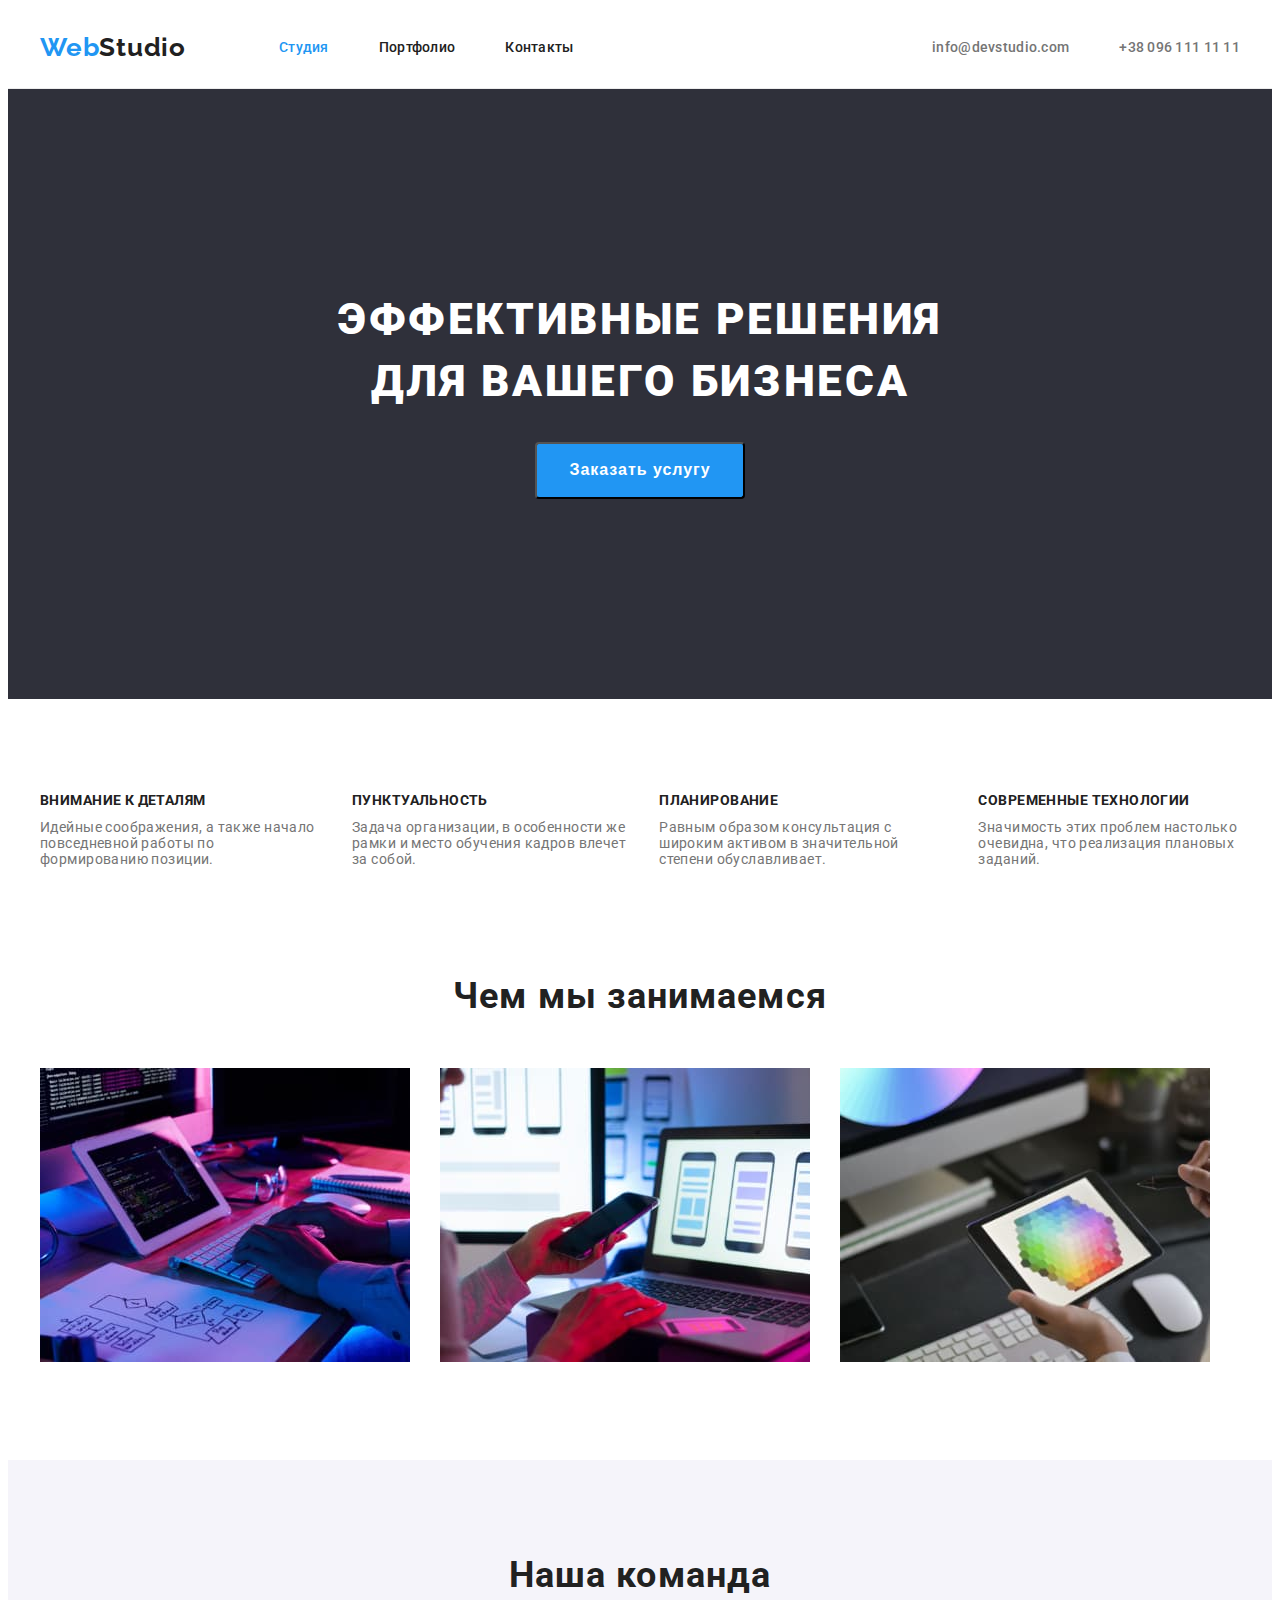
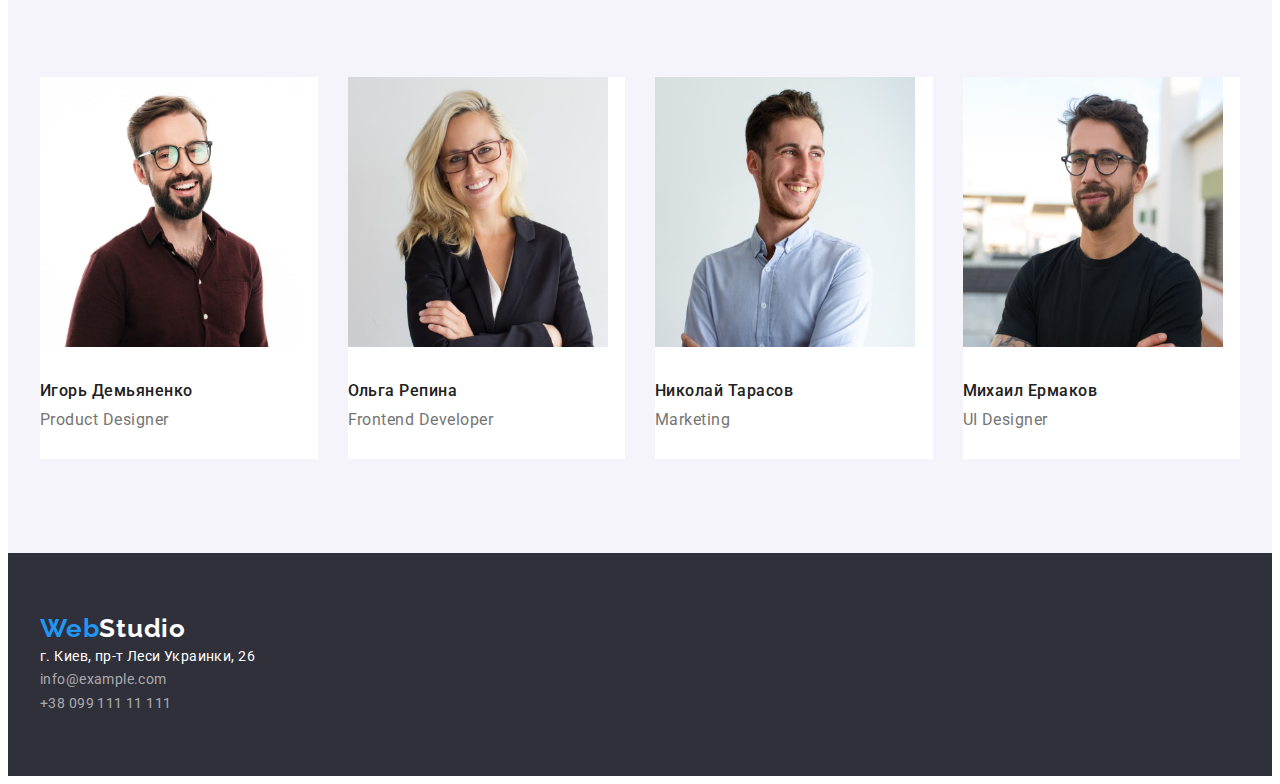
==== index.html @ b8b25bc4 "Homework-03" ====
<!DOCTYPE html>
<html lang="ru">
<head>
    <meta charset="UTF-8">
    <meta http-equiv="X-UA-Compatible" content="IE=edge">
    <meta name="viewport" content="width=device-width, initial-scale=1.0">
    <title>Document</title>
    <link rel="preconnect" href="https://fonts.googleapis.com">
    <link rel="preconnect" href="https://fonts.gstatic.com" crossorigin>
    <link rel="preconnect" href="https://fonts.googleapis.com">
    <link rel="preconnect" href="https://fonts.gstatic.com" crossorigin>
    <link href="https://fonts.googleapis.com/css2?family=Raleway:wght@700&family=Roboto:wght@400;500;700;900&display=swap"
        rel="stylesheet">
    <link rel="stylesheet" href="https://cdnjs.cloudflare.com/ajax/libs/modern-normalize/1.1.0/modern-normalize.min.css"
        integrity="sha512-wpPYUAdjBVSE4KJnH1VR1HeZfpl1ub8YT/NKx4PuQ5NmX2tKuGu6U/JRp5y+Y8XG2tV+wKQpNHVUX03MfMFn9Q=="
        crossorigin="anonymous" referrerpolicy="no-referrer" />
    <link rel="stylesheet" href="./css/styles.css" />
</head>
<body>
    <header class="page-header">
        <div class="container main-nav">
        <nav class="main-nav">
            <a href="https://webstudio.com" class="header-logo">
                <span>Web</span>Studio
            </a>

            <ul class="site-nav list">
                <li class="item"><a href="" class="link current">Cтудия</a></li>
                <li class="item"><a href="./portfolio.html" class="link">Портфолио</a></li>
                <li class="item"><a href="" class="link">Контакты</a></li>
            </ul>
        </nav>
        <ul class="auth-nav list">
            <li class="item"><a href="" class="link">info@devstudio.com</a></li>
            <li class="item"><a href="" class="link">+38 096 111 11 11</a></li>
        </ul>
        </div>
    </header>

    <main>
        <section class="hero">
            <div class="container"> 
                <h1 class="hero-title">ЭФФЕКТИВНЫЕ РЕШЕНИЯ ДЛЯ ВАШЕГО БИЗНЕСА</h1>
                <button type="button" class="button">Заказать услугу</button>
            </div>
        </section>

        <section class="info list">
            <div class="container">
            <ul class="info-list">
                <li class="info-item">
                    <h3 class="info-title">ВНИМАНИЕ К ДЕТАЛЯМ</h3>
                    <p class="info-text">Идейные соображения, а также начало повседневной работы по формированию позиции.</p>
                </li>
                <li class="info-item">
                    <h3 class="info-title">ПУНКТУАЛЬНОСТЬ</h3>
                    <p class="info-text">Задача организации, в особенности же рамки и место обучения кадров влечет за собой.</p>
                </li>
                <li class="info-item">
                    <h3 class="info-title">ПЛАНИРОВАНИЕ</h3>
                    <p class="info-text">Равным образом консультация с широким активом в значительной степени обуславливает.</p>
                </li>
                <li class="info-item">
                    <h3 class="info-title">СОВРЕМЕННЫЕ ТЕХНОЛОГИИ</h3>
                    <p class="info-text">Значимость этих проблем настолько очевидна, что реализация плановых заданий.</p>
                </li>
            </ul>
            </div>
        </section>

        <section class="works list">
            <div class="container">
            <h2 class="works-title">Чем мы занимаемся</h2>
            <ul class="images-list">
                <li class="images-item">
                    <a href=""><img src="./images/img1.jpg" alt="Работа с планшетом" height="294" width="370"/></a>
                </li>
                <li class="images-item">
                    <a href=""><img src="./images/img2.jpg" alt="Оптимизация для смартфона" height="294" width="370"/></a>
                </li>
                <li class="images-item">
                    <a href=""><img src="./images/img3.jpg" alt="Дизайн через планшет" height="294" width="370"/></a>
                </li>
            </ul>
            </div> 
        </section>

        <section class="team list">
            <div class="container">
            <h2 class="team-title">Наша команда</h2>
            <ul class="staff">
                <li class="team-item">
                    <img src="./images/img4.jpg" alt=" Игорь Демьяненко" height="270" width="260" />
                    
                        <h3 class="team-name">Игорь Демьяненко</h3>
                        <p class="team-text">Product Designer</p>
                    
                </li>
                <li class="team-item">
                    <img src="./images/img5.jpg" alt="Ольга Репина" height="270" width="260" />
                        <h3 class="team-name">Ольга Репина</h3>
                        <p class="team-text">Frontend Developer</p>
                </li>
                <li class="team-item">
                    <img src="./images/img6.jpg" alt=" Николай Тарасов" height="270" width="260" />
                        <h3 class="team-name">Николай Тарасов</h3>
                        <p class="team-text">Marketing</p>
                </li>
                <li class="team-item">
                    <img src="./images/img7.jpg" alt="Михаил Ермаков" height="270" width="260" />
                        <h3 class="team-name">Михаил Ермаков</h3>
                        <p class="team-text">UI Designer</p>
                </li>
            </ul>
            </div>
        </section>
    </main>

    <footer class="footer list">
        <div class="container">
        <a href="https://webstudio.com" class="footer-logo">
            <span>Web</span>Studio
        </a>
        <address>
            <ul class="footer-auth-nav">
                <li><a href="https://goo.gl/maps/1PGQHDeKXCLK9trN8" class="link">г. Киев, пр-т Леси Украинки, 26</a></li>
                <li><a href="mailto:info@example.com" class="link-footer">info@example.com</a></li>
                <li><a href="tel:+3809911111111" class="link-footer">+38 099 111 11 111</a></li>
            </ul>
        </address>
        </div>
    </footer>
</body>
</html>
---- css/styles.css ----
:root {
  --primary-text-color: #212121;
  --primary-white-color: #ffffff;
  --accent-color: #2196f3;
}

body {
  background-color: var(--primary-white-color);
  color: var(--primary-text-color);
  font-family: Roboto, sans-serif;
}

.list {
  padding: 0;
  margin: 0;
}
.container {
  padding-left: 15px;
  padding-right: 15px;
  width: 1200px;
  margin-left: auto;
  margin-right: auto;
}

ul {
  padding-left: 0;
  margin-top: 0;
  margin-bottom: 0;
  list-style: none;
  text-decoration: none;
}

.page-header {
  border-bottom: 1px solid #ececec;
}

.main-nav {
  display: flex;
  align-items: center;
}

.header-logo {
  margin-right: 93px;
  padding-top: 24px;
  padding-bottom: 25px;
  font-style: normal;
  font-weight: bold;
  font-size: 26px;
  line-height: 1.2;
  letter-spacing: 0.03em;
  color: var(--primary-text-color);
  font-family: Raleway, sans-serif;
  text-decoration: none;
}

.footer-logo {
  padding-top: 60px;
  margin-bottom: 20px;
  font-style: normal;
  font-weight: bold;
  font-size: 26px;
  line-height: 1.2;
  letter-spacing: 0.03em;
  color: #ffffff;
  font-family: Raleway, sans-serif;
  text-decoration: none;
}
.header-logo:hover,
.header-logo:focus {
  font-size: 26px;
}

.footer-logo:hover,
.footer-logo:focus {
  font-size: 26px;
}
span {
  color: #2196f3;
}

.site-nav {
  display: flex;
}
.site-nav .item:not(:last-child) {
  margin-right: 50px;
}

.site-nav .link {
  display: block;
  padding-top: 32px;
  padding-bottom: 32px;
  font-style: normal;
  font-weight: 500;
  font-size: 14px;
  line-height: 1.14;
  letter-spacing: 0.02em;
  color: var(--primary-text-color);
  text-decoration: none;
}

.site-nav .link.current {
  color: #2196f3;
}

.auth-nav {
  display: flex;
  margin-left: auto;
}

.auth-nav .item:not(:last-child) {
  margin-right: 50px;
}

.auth-nav .link {
  display: block;
  padding-top: 32px;
  padding-bottom: 32px;
  font-style: normal;
  font-weight: 500;
  font-size: 14px;
  line-height: 1.14;
  letter-spacing: 0.02em;
  color: #757575;
  text-decoration: none;
}

.site-nav .link:hover,
.site-nav .link:focus {
  color: var(--accent-color);
}

.auth-nav .link:hover,
.auth-nav .link:focus {
  color: var(--accent-color);
}

.hero {
  padding-bottom: 200px;
  text-align: center;
  background-color: #2f303a;
}

.hero-title {
  padding-top: 200px;
  margin-top: 0;
  margin-bottom: 30px;
  margin-left: auto;
  margin-right: auto;
  width: 709.5px;
  font-style: normal;
  font-weight: 900;
  font-size: 44px;
  line-height: 1.4;
  text-align: center;
  letter-spacing: 0.06em;
  text-transform: uppercase;
  color: var(--primary-white-color);
}
.button {
  margin-left: auto;
  margin-right: auto;
  border-radius: 4px;
  padding: 11px 32.62px;
  min-width: 203.88px;
  font-style: normal;
  font-weight: bold;
  font-size: 16px;
  line-height: 1.9;
  display: flex;
  text-align: center;
  letter-spacing: 0.06em;
  background-color: #2196f3;
  color: var(--primary-white-color);
}

.info {
  padding-top: 94px;
  padding-bottom: 94px;
}

.info-list {
  display: flex;
}

.info-item:not(:last-child) {
  margin-right: 30px;
}

.info-title {
  padding: 0;
  margin-top: 0;
  margin-bottom: 10px;
  font-style: normal;
  font-weight: bold;
  font-size: 14px;
  line-height: 1.14;
  letter-spacing: 0.03em;
  text-transform: uppercase;
}

.info-text {
  margin-top: 0;
  font-style: normal;
  font-weight: normal;
  font-size: 14px;
  line-height: 1, 7;
  letter-spacing: 0.03em;
  color: #757575;
}

.works {
  padding-bottom: 94px;
}

.images-list {
  display: flex;
}

.images-item:not(:last-child) {
  margin-right: 30px;
}

.team {
  padding-top: 94px;
  padding-bottom: 94px;
  background-color: #f5f4fa;
}

.works-title,
.team-title {
  margin-top: 0;
  margin-bottom: 50px;
  font-style: normal;
  font-weight: bold;
  font-size: 36px;
  line-height: 1.2;
  text-align: center;
  letter-spacing: 0.03em;
}

.team-name {
  margin-top: 0;
  margin-bottom: 10px;
  padding-top: 30px;
  font-style: normal;
  font-weight: 500;
  font-size: 16px;
  line-height: 1.2;
  letter-spacing: 0.03em;
}

.staff {
  display: flex;
}

.team-item {
  flex-basis: calc((100% - 90px) / 4);
  margin-top: 30px;
  background-color: #ffffff;
}

.team-item:not(:last-child) {
  margin-right: 30px;
}

.team-text {
  margin: 0;
  padding-bottom: 30px;
  font-style: normal;
  font-weight: normal;
  font-size: 16px;
  line-height: 1.2;
  letter-spacing: 0.03em;
  color: #757575;
}

.empty-title {
  display: none;
}

.filters {
  padding-top: 94px;
  margin-bottom: 34px;
}

.filters-list {
  display: flex;
  justify-content: center;
}

.filters-item:not(:last-child) {
  margin-right: 8px;
}

.filter {
  display: inline-block;
  border-radius: 4px;
  padding: 6px 22px;
  font-family: Roboto;
  font-style: normal;
  font-weight: 500;
  font-size: 16px;
  line-height: 1.6;
  text-align: center;
  letter-spacing: 0.03em;
  background-color: #f5f4fa;
  color: #212121;
}

.filter:hover,
.filter:focus {
  background-color: #2196f3;
  color: #ffffff;
}

.portfolio {
  padding-bottom: 94px;
}

.card-set {
  display: flex;
  flex-wrap: wrap;
  margin-left: -10px;
  margin-bottom: -10px;
}

.portfolio-cards {
  margin-left: 10px;
  flex-basis: calc(100% / 3 -10px);
  padding-top: 0;
  margin-bottom: 10px;
}

.portfolio-titel {
  margin-top: 0;
  margin-bottom: 4px;
  padding-top: 20px;
  padding-left: 24px;
  font-style: normal;
  font-weight: bold;
  font-size: 18px;
  line-height: 2;
  letter-spacing: 0.06em;
}

.portfolio-text {
  margin-top: 0;
  margin-bottom: 0;
  padding-bottom: 20px;
  padding-left: 24px;
  font-style: normal;
  font-weight: normal;
  font-size: 16px;
  line-height: 1.9;
  letter-spacing: 0.03em;
  color: #757575;
}

.footer {
  padding-top: 60px;
  padding-bottom: 60px;
  background-color: #2f303a;
}

.footer .logo {
  margin-bottom: 20px;
  font-style: normal;
  font-weight: bold;
  font-size: 26px;
  line-height: 1.2;
  letter-spacing: 0.03em;
  color: #ffffff;
}

.footer-auth-nav .link {
  font-style: normal;
  font-weight: normal;
  font-size: 14px;
  line-height: 1.7;
  letter-spacing: 0.03em;
  color: #ffffff;
  text-decoration: none;
}

.link-footer {
  font-style: normal;
  font-weight: normal;
  font-size: 14px;
  line-height: 1.7;
  letter-spacing: 0.03em;
  color: rgba(255, 255, 255, 0.6);
  text-decoration: none;
}

.footer-auth-nav .link:hover,
.footer-auth-nav .link:focus {
  color: var(--accent-color);
}

.link-footer:hover,
.link-footer:focus {
  color: var(--accent-color);
}
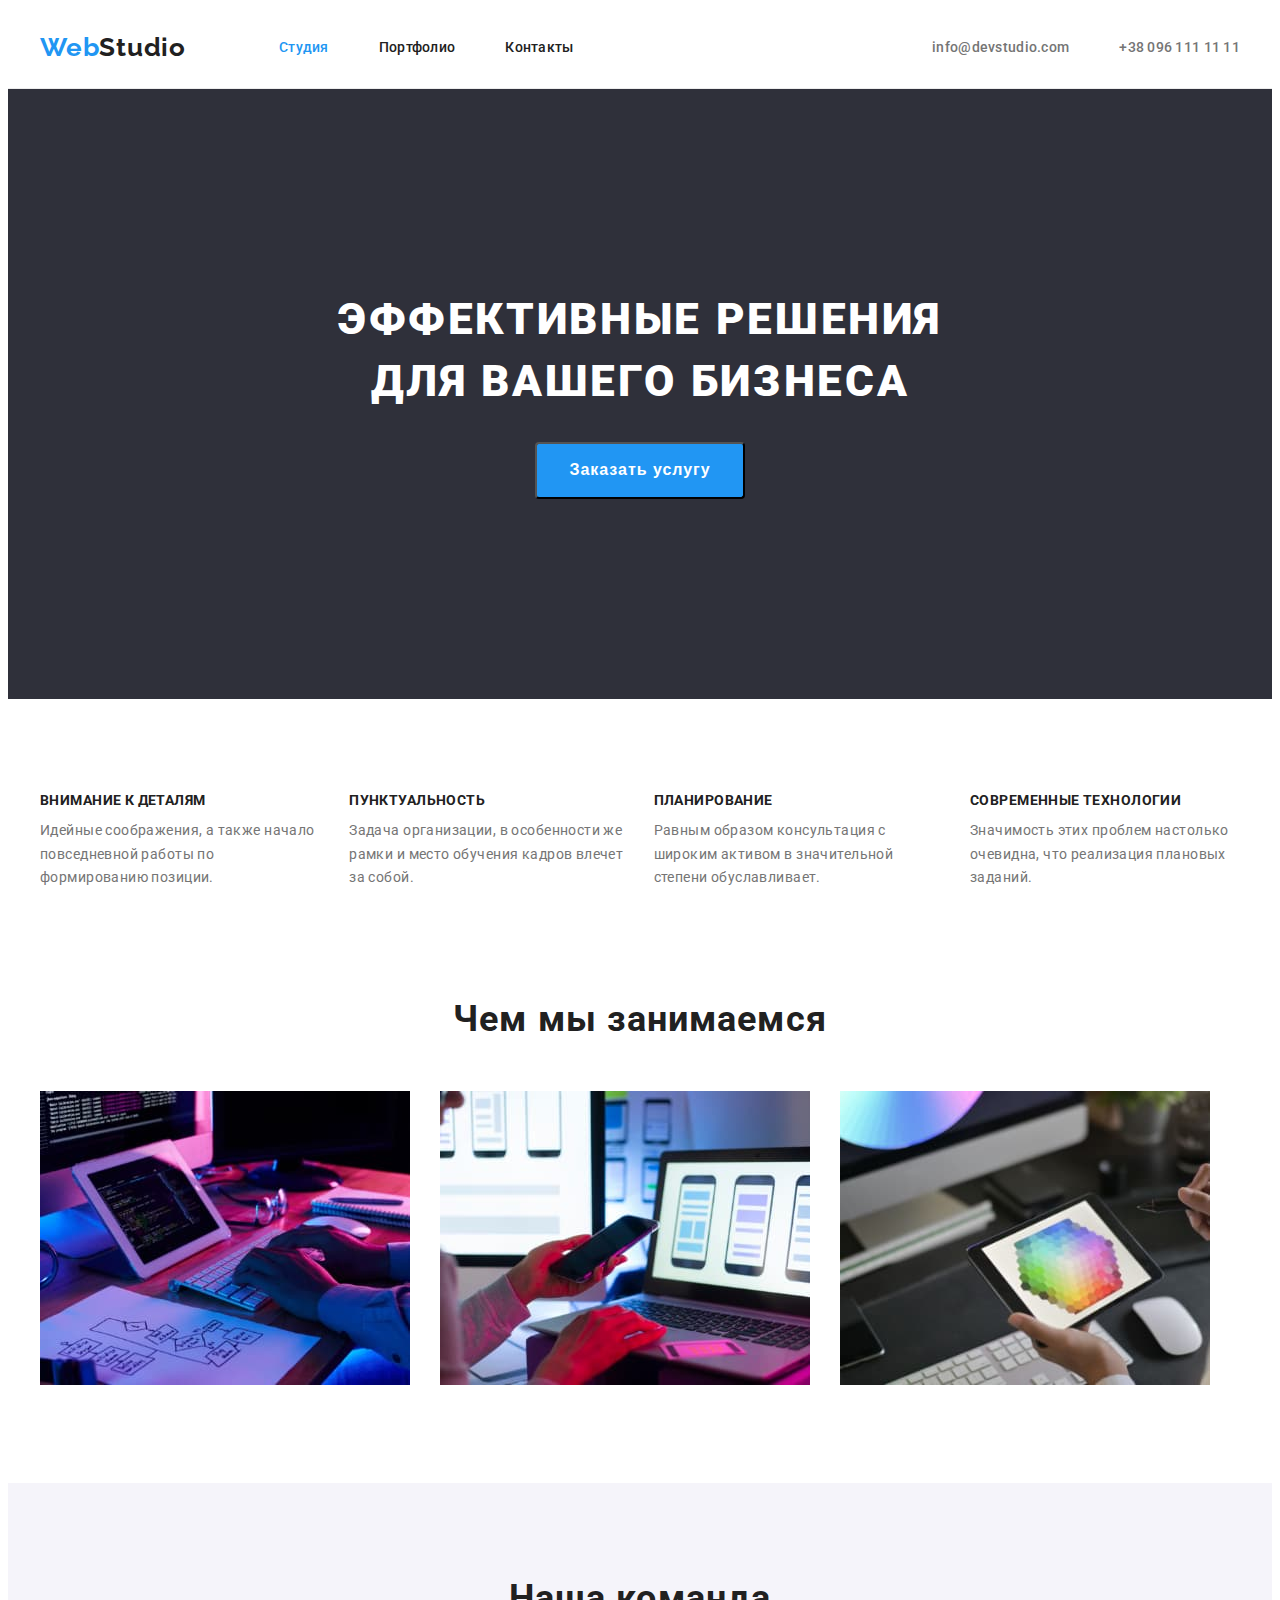
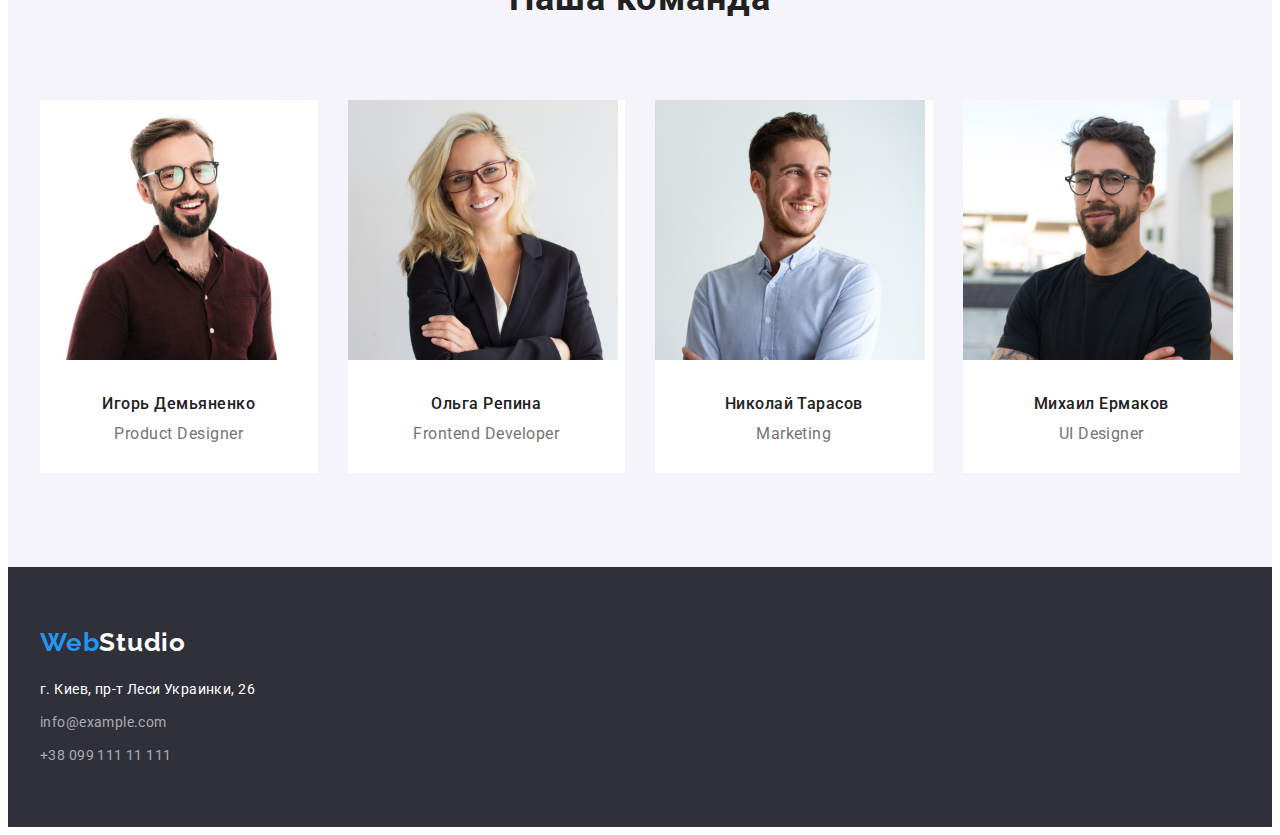
==== commit 8153af09: "update-homework-3" ====
--- a/index.html
+++ b/index.html
@@ -90,26 +90,33 @@
             <h2 class="team-title">Наша команда</h2>
             <ul class="staff">
                 <li class="team-item">
-                    <img src="./images/img4.jpg" alt=" Игорь Демьяненко" height="270" width="260" />
-                    
+                    <img src="./images/img4.jpg" alt=" Игорь Демьяненко" height="260" width="270" />
+                    <div class="item-text">
                         <h3 class="team-name">Игорь Демьяненко</h3>
                         <p class="team-text">Product Designer</p>
+                    </div>    
                     
                 </li>
                 <li class="team-item">
-                    <img src="./images/img5.jpg" alt="Ольга Репина" height="270" width="260" />
+                    <img src="./images/img5.jpg" alt="Ольга Репина" height="260" width="270" />
+                    <div class="item-text">
                         <h3 class="team-name">Ольга Репина</h3>
                         <p class="team-text">Frontend Developer</p>
+                    </div>
                 </li>
                 <li class="team-item">
-                    <img src="./images/img6.jpg" alt=" Николай Тарасов" height="270" width="260" />
+                    <img src="./images/img6.jpg" alt=" Николай Тарасов" height="260" width="270" />
+                    <div class="item-text">
                         <h3 class="team-name">Николай Тарасов</h3>
                         <p class="team-text">Marketing</p>
+                    </div>
                 </li>
                 <li class="team-item">
-                    <img src="./images/img7.jpg" alt="Михаил Ермаков" height="270" width="260" />
+                    <img src="./images/img7.jpg" alt="Михаил Ермаков" height="260" width="270" />
+                    <div class="item-text">
                         <h3 class="team-name">Михаил Ермаков</h3>
                         <p class="team-text">UI Designer</p>
+                    </div>
                 </li>
             </ul>
             </div>
@@ -123,9 +130,9 @@
         </a>
         <address>
             <ul class="footer-auth-nav">
-                <li><a href="https://goo.gl/maps/1PGQHDeKXCLK9trN8" class="link">г. Киев, пр-т Леси Украинки, 26</a></li>
-                <li><a href="mailto:info@example.com" class="link-footer">info@example.com</a></li>
-                <li><a href="tel:+3809911111111" class="link-footer">+38 099 111 11 111</a></li>
+                <li class="link-item"><a href="https://goo.gl/maps/1PGQHDeKXCLK9trN8" class="link">г. Киев, пр-т Леси Украинки, 26</a></li>
+                <li class="link-item"><a href="mailto:info@example.com" class="link-footer">info@example.com</a></li>
+                <li class="link-item"><a href="tel:+3809911111111" class="link-footer">+38 099 111 11 111</a></li>
             </ul>
         </address>
         </div>
--- a/css/styles.css
+++ b/css/styles.css
@@ -54,7 +54,7 @@
 }
 
 .footer-logo {
-  padding-top: 60px;
+  display: block;
   margin-bottom: 20px;
   font-style: normal;
   font-weight: bold;
@@ -135,13 +135,13 @@
 }
 
 .hero {
+  padding-top: 200px;
   padding-bottom: 200px;
   text-align: center;
   background-color: #2f303a;
 }
 
 .hero-title {
-  padding-top: 200px;
   margin-top: 0;
   margin-bottom: 30px;
   margin-left: auto;
@@ -203,7 +203,7 @@
   font-style: normal;
   font-weight: normal;
   font-size: 14px;
-  line-height: 1, 7;
+  line-height: 1.7;
   letter-spacing: 0.03em;
   color: #757575;
 }
@@ -214,6 +214,10 @@
 
 .images-list {
   display: flex;
+}
+
+.info-item {
+  min-width: 270px;
 }
 
 .images-item:not(:last-child) {
@@ -241,7 +245,6 @@
 .team-name {
   margin-top: 0;
   margin-bottom: 10px;
-  padding-top: 30px;
   font-style: normal;
   font-weight: 500;
   font-size: 16px;
@@ -265,7 +268,6 @@
 
 .team-text {
   margin: 0;
-  padding-bottom: 30px;
   font-style: normal;
   font-weight: normal;
   font-size: 16px;
@@ -274,18 +276,32 @@
   color: #757575;
 }
 
+.item-text {
+  padding-top: 30px;
+  padding-bottom: 30px;
+  text-align: center;
+}
+
+.link-footer {
+  padding-top: 0;
+}
+.footer-auth-nav > li {
+  display: block;
+  margin-bottom: 9px;
+}
+
+.link-item:last-child {
+  margin-bottom: 0;
+}
+
 .empty-title {
   display: none;
 }
 
-.filters {
-  padding-top: 94px;
-  margin-bottom: 34px;
-}
-
 .filters-list {
   display: flex;
   justify-content: center;
+  margin-bottom: 50px;
 }
 
 .filters-item:not(:last-child) {
@@ -314,24 +330,25 @@
 }
 
 .portfolio {
+  padding-top: 94px;
   padding-bottom: 94px;
 }
 
 .card-set {
   display: flex;
   flex-wrap: wrap;
-  margin-left: -10px;
-  margin-bottom: -10px;
+  margin-left: -30px;
+  margin-bottom: -30px;
 }
 
 .portfolio-cards {
-  margin-left: 10px;
-  flex-basis: calc(100% / 3 -10px);
+  margin-left: 30px;
+  flex-basis: calc(100% / 3 -30px);
   padding-top: 0;
-  margin-bottom: 10px;
-}
-
-.portfolio-titel {
+  margin-bottom: 30px;
+}
+
+.portfolio-title {
   margin-top: 0;
   margin-bottom: 4px;
   padding-top: 20px;
